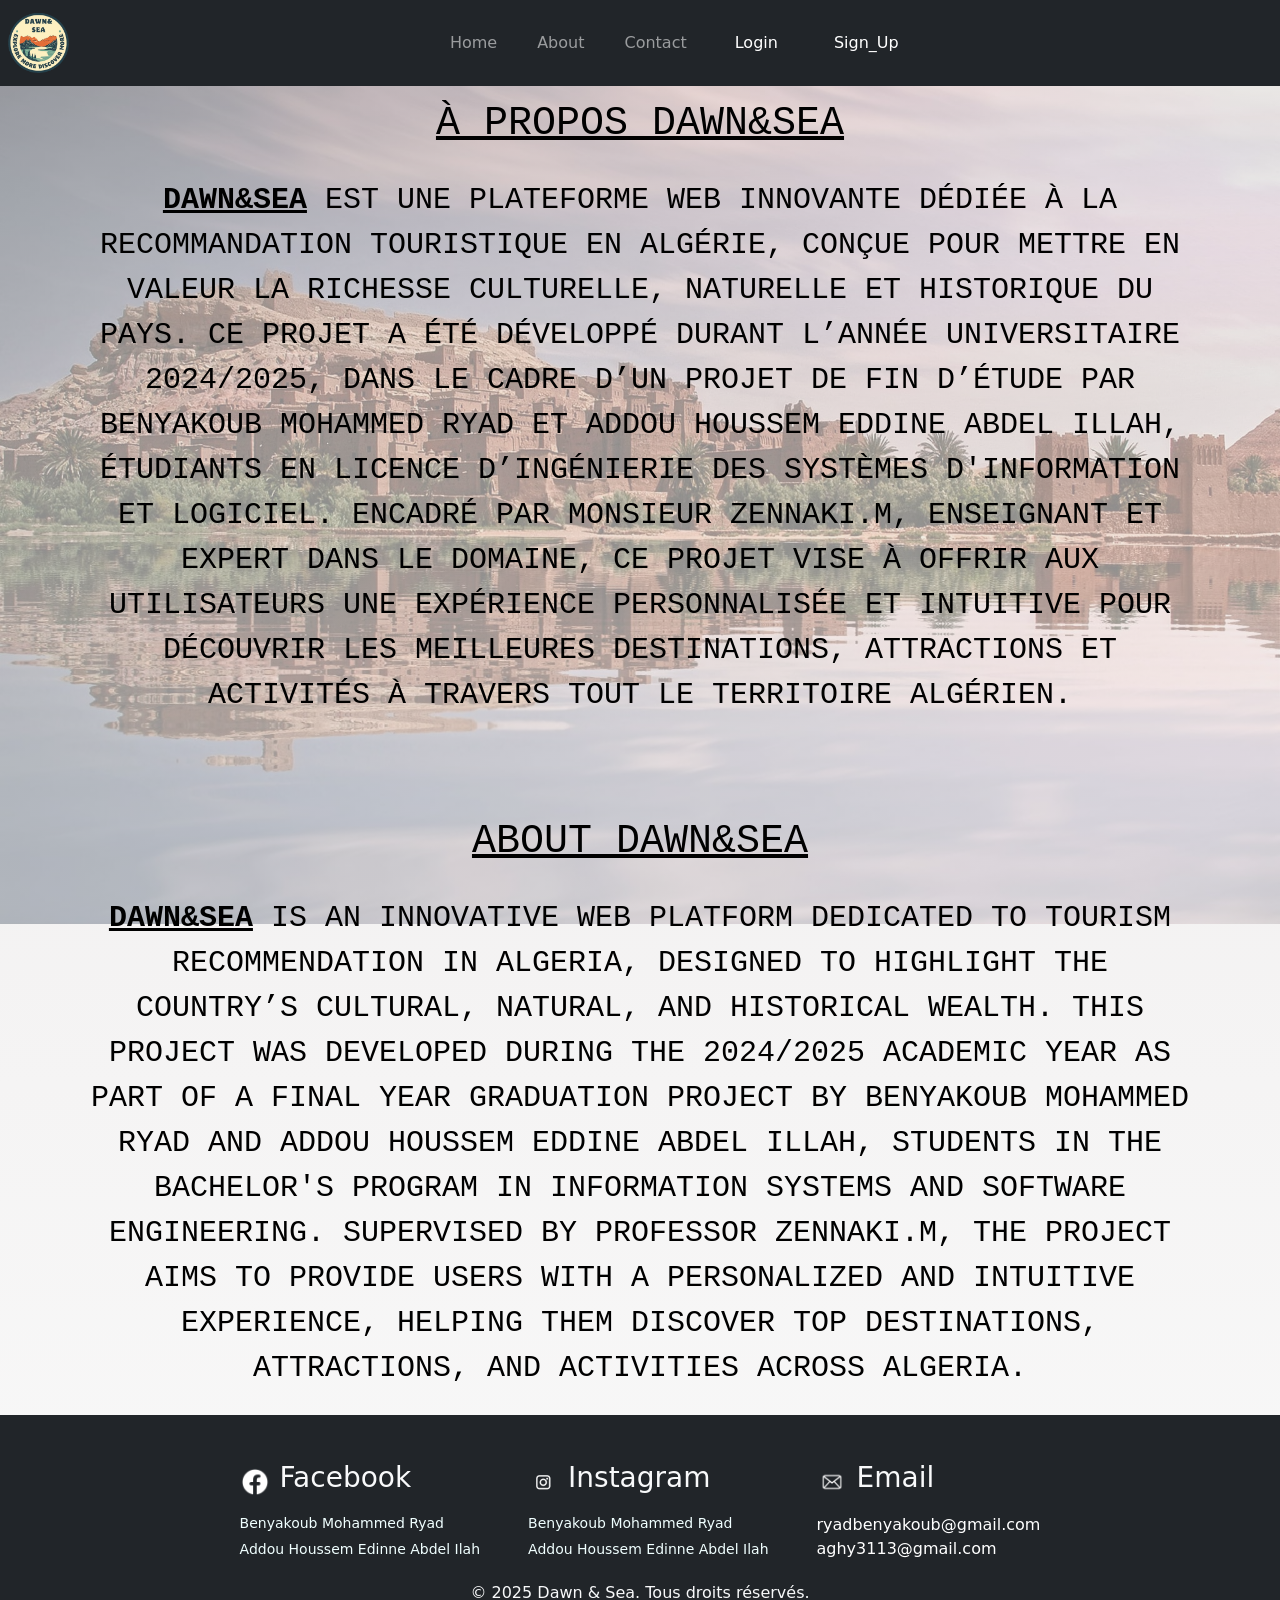
==== about.html @ d7866f20 "Refactor architecture frontend HTML / backend PHP API & integration Google OAuth 2.0" ====
<!DOCTYPE html>
<html lang="fr">
<head>
    <meta charset="UTF-8">
    <meta name="viewport" content="width=device-width, initial-scale=1.0">
    <title>Dawn & Sea - À propos</title>
    <!-- Bootstrap CSS -->
    <link rel="stylesheet" href="assets/CSS/bootstrap.min.css">
    <!-- Custom CSS -->
    <link rel="stylesheet" href="assets/CSS/about.css">
</head>
<body>
    <header>
        <div class="container-fluid px-0">
            <nav class="navbar navbar-expand-md navbar-dark bg-dark p-2">
                <img src="IMG/4-removebg-preview.png" alt="Mon Logo" class="navbar-brand logo-navbar">
                <button class="navbar-toggler" data-bs-toggle="collapse" data-bs-target="#x">
                    <span class="navbar-toggler-icon"></span>
                </button>
                <div id="x" class="collapse navbar-collapse w-100 justify-content-center"></div>
            </nav>
        </div>
    </header>

    <main>
        <div class="container">
            <h1>À propos dawn&sea</h1>
            <p class="para">
                <span id="DS">Dawn&Sea</span> est une plateforme web innovante dédiée à la recommandation touristique en Algérie,
                conçue pour mettre en valeur la richesse culturelle, naturelle et historique du pays. 
                Ce projet a été développé durant l’année universitaire 2024/2025, 
                dans le cadre d’un projet de fin d’étude par BENYAKOUB Mohammed Ryad et ADDOU Houssem Eddine Abdel Illah, 
                étudiants en licence d’ingénierie des systèmes d'information et logiciel.
                Encadré par Monsieur ZENNAKI.M, enseignant et expert dans le domaine, 
                ce projet vise à offrir aux utilisateurs une expérience personnalisée et intuitive pour découvrir les meilleures destinations, 
                attractions et activités à travers tout le territoire algérien.
            </p>
            <h1>ABOUT dawn&sea</h1>
            <p class="para">
                <span id="DS">Dawn&Sea</span> is an innovative web platform dedicated to tourism recommendation in Algeria,
                designed to highlight the country’s cultural, natural, and historical wealth. 
                This project was developed during the 2024/2025 academic year as part of a final year graduation project by BENYAKOUB Mohammed Ryad and ADDOU Houssem Eddine Abdel Illah, 
                students in the Bachelor's program in Information Systems and Software Engineering.
                Supervised by Professor ZENNAKI.M, 
                the project aims to provide users with a personalized and intuitive experience, 
                helping them discover top destinations, attractions, 
                and activities across Algeria.     
            </p>            
        </div>
    </main>

    <footer class="bg-dark text-white text-center py-3 mt-4">
        <article id="contact" class="d-flex justify-content-center gap-5 flex-wrap">
            <div class="platform">
                <div class="logo-container">
                    <img id="FCB_LOGO" src="IMG/facebook-new (1).png" alt="Facebook Logo">
                    <h3 class="text-light bg-dark">facebook</h3>
                </div>
                <div class="links-container">
                    <a href="https://www.facebook.com/profile.php?id=100009239179515&locale=fr_FR" target="_blank">Benyakoub Mohammed Ryad</a>
                    <a href="https://www.facebook.com/lmojrim.hoiry?locale=fr_FR" target="_blank">Addou Houssem Edinne Abdel Ilah</a>
                </div>
            </div>
    
            <div class="platform">
                <div class="logo-container">
                    <img id="FCB_LOGO" src="IMG/insta-white-removebg-preview.png" alt="Instagram Logo">
                    <h3 class="text-light bg-dark">instagram</h3>
                </div>
                <div class="links-container">
                    <a href="https://www.instagram.com/ryad_benyakoub?igsh=N3ZjYTF0aDBneGJw" target="_blank">Benyakoub Mohammed Ryad</a>
                    <a href="https://www.instagram.com/a.ghy?igsh=MXR0bGIyd3BxNHU2dQ==">Addou Houssem Edinne Abdel Ilah</a>
                </div>
            </div>
    
            <div class="platform">
                <div class="logo-container">
                    <img id="FCB_LOGO" src="IMG/Gmail_icon-removebg-preview.png" alt="Email Logo">
                    <h3 class="text-light bg-dark">email</h3>
                </div>
                <div class="links-container">
                    <span>ryadbenyakoub@gmail.com</span>
                    <span>aghy3113@gmail.com</span>
                </div>
            </div>
        </article>
        <p class="text-light bg-dark mt-3">&copy; 2025 Dawn & Sea. Tous droits réservés.</p>
    </footer>

    <!-- JS Scripts -->
    <script src="assets/JS/bootstrap.bundle.min.js"></script>
    <script src="assets/JS/main.js"></script>
</body>
</html>
---- assets/CSS/about.css ----
body {
    background: linear-gradient(rgba(225, 220, 220, 0.575), rgba(246, 246, 246, 0.7)),
    url('../../IMG/SIGN-UP.jpg') no-repeat center center fixed;
    background-size: cover;
    margin: 0;
    width: auto;
}

.logo {
        
    border-radius: 70px;
    position: absolute; /* Positionnement précis */
    top: 10px; /* Distance du haut */
    left: 10px; /* Distance de la gauche */
    width: 100px; /* Ajuste la taille selon ton besoin */
    height: auto; /* Garde les proportions */
        
}
h1{
  text-transform: uppercase;
  text-decoration: underline;
  text-align: center;
  margin-top: 100px;
  font-family: 'Courier New', Courier, monospace;
  color: black;

}
.para{
    text-transform: uppercase;
    text-align: center;
    margin-top: 30px;
    font-family: 'Courier New', Courier, monospace;
    color: black;
    font-size: 30px;
}
#DS{
    font-weight: bolder;
    text-decoration: underline;
    text-transform: uppercase;
    text-align: center;
    font-family: 'Courier New', Courier, monospace;
    color: black;
    font-size:30px;
}
.tech{
    text-transform: uppercase;
    text-align: center;
    font-family: 'Courier New', Courier, monospace;
    color: black;
    font-size: larger;
}
h2{
    text-align: center;
    text-decoration: underline;
    text-transform: uppercase;
    font-family: 'Courier New', Courier, monospace;
    font-style: italic;
    color: azure;
}
h3{
    text-transform: capitalize;
    color: azure;
}
   
nav{
    margin-left: 90px;
    position:fixed;
}
#SRCH{
    margin-left: 150px;
}
#Login{
    margin-left: 20px;
}
#Sign{
    margin-left: 10px; 
}
.logo-container {
    display: flex;
    align-items: center; /* Alignement vertical */
    gap: 10px; /* Espacement entre l'image et le texte */
}

#FCB_LOGO {
    width: 30px; /* Ajuste la taille selon le besoin */
    height: auto;
}
.links-container {
    display: flex;
    flex-direction: column; /* Affiche les liens en colonne */
    align-items: first baseline; /* Centre les liens sous le titre */
    margin-left: 10px;
}

.links-container a {
    text-decoration: none;
    color: azure;
    font-size: 14px;
    margin-right:1000px ;
}
#contact {
    margin-top: 30px;
}

.platform {
    display: flex;
    flex-direction: column;
    align-items: flex-start;
}

.platform .logo-container {
    margin-bottom: 10px;
}

.platform .links-container {
    margin-left: 0;
}

.platform .links-container a {
    margin-right: 0;
    margin-bottom: 5px;
}
.logo-navbar {
    height: 70px;   /* ajuste selon tes besoins, par ex. 30px ou 50px */
    width: auto;    /* pour garder les proportions */
    border-radius: 10px; /* optionnel : pour arrondir un peu */
}
nav.navbar {
    width: 100%;      /* occupe toute la largeur */
    margin: 0 auto;   /* centre si nécessaire */
    border-radius: 0; /* supprime les bords arrondis */
    left: 0;
    right: 0;
    z-index: 1000;    /* s'assure qu'elle passe au-dessus */
    position: fixed;
    top: 0;
}
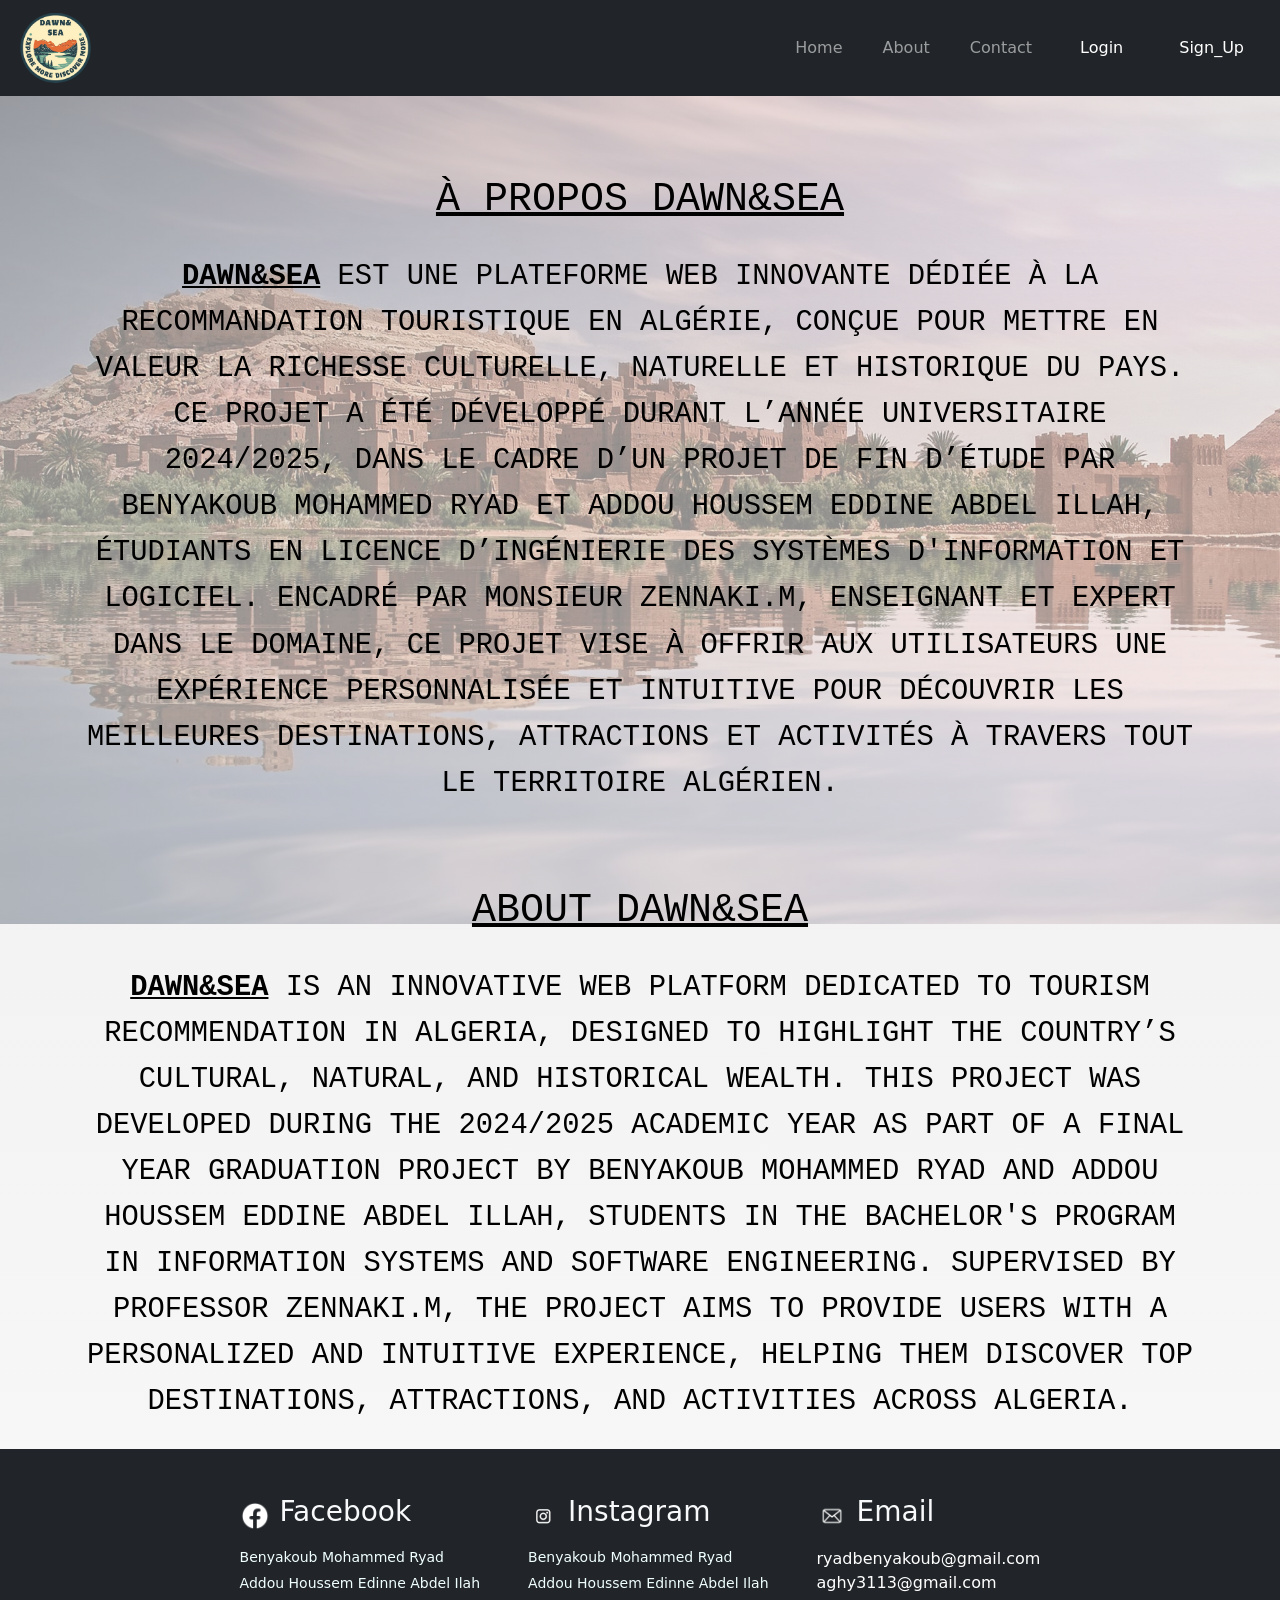
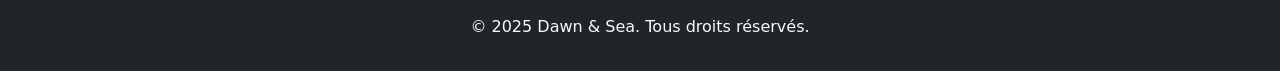
==== commit 3054a2b7: "design: correction alignement logo et bouton hamburger navbar sur mobile" ====
--- a/about.html
+++ b/about.html
@@ -11,15 +11,18 @@
 </head>
 <body>
     <header>
-        <div class="container-fluid px-0">
-            <nav class="navbar navbar-expand-md navbar-dark bg-dark p-2">
-                <img src="IMG/4-removebg-preview.png" alt="Mon Logo" class="navbar-brand logo-navbar">
-                <button class="navbar-toggler" data-bs-toggle="collapse" data-bs-target="#x">
+        <nav class="navbar navbar-expand-md navbar-dark bg-dark p-2">
+            <div class="container-fluid">
+                <a href="index.html" class="navbar-brand d-flex align-items-center">
+                    <img src="IMG/4-removebg-preview.png" alt="Mon Logo" class="logo-navbar">
+                </a>
+                <button class="navbar-toggler" type="button" data-bs-toggle="collapse" data-bs-target="#x" aria-controls="x" aria-expanded="false" aria-label="Toggle navigation">
                     <span class="navbar-toggler-icon"></span>
                 </button>
-                <div id="x" class="collapse navbar-collapse w-100 justify-content-center"></div>
-            </nav>
-        </div>
+                <!-- Conteneur pour la navbar dynamique chargée par main.js -->
+                <div id="x" class="collapse navbar-collapse justify-content-end"></div>
+            </div>
+        </nav>
     </header>
 
     <main>
--- a/assets/CSS/about.css
+++ b/assets/CSS/about.css
@@ -20,10 +20,14 @@
   text-transform: uppercase;
   text-decoration: underline;
   text-align: center;
-  margin-top: 100px;
+  margin-top: 30px;
   font-family: 'Courier New', Courier, monospace;
   color: black;
-
+}
+@media (min-width: 768px) {
+  h1 {
+    margin-top: 80px;
+  }
 }
 .para{
     text-transform: uppercase;
@@ -31,7 +35,8 @@
     margin-top: 30px;
     font-family: 'Courier New', Courier, monospace;
     color: black;
-    font-size: 30px;
+    font-size: 1.1rem;
+    line-height: 1.6;
 }
 #DS{
     font-weight: bolder;
@@ -40,7 +45,15 @@
     text-align: center;
     font-family: 'Courier New', Courier, monospace;
     color: black;
-    font-size:30px;
+    font-size: 1.1rem;
+}
+@media (min-width: 768px) {
+    .para {
+        font-size: 1.8rem;
+    }
+    #DS {
+        font-size: 1.8rem;
+    }
 }
 .tech{
     text-transform: uppercase;
@@ -62,18 +75,13 @@
     color: azure;
 }
    
-nav{
-    margin-left: 90px;
-    position:fixed;
+#SRCH {
+    margin-left: 0;
 }
-#SRCH{
-    margin-left: 150px;
-}
-#Login{
-    margin-left: 20px;
-}
-#Sign{
-    margin-left: 10px; 
+@media (min-width: 768px) {
+    #SRCH {
+        margin-left: 20px;
+    }
 }
 .logo-container {
     display: flex;
@@ -96,7 +104,7 @@
     text-decoration: none;
     color: azure;
     font-size: 14px;
-    margin-right:1000px ;
+    margin-right: 0;
 }
 #contact {
     margin-top: 30px;
@@ -129,9 +137,7 @@
     width: 100%;      /* occupe toute la largeur */
     margin: 0 auto;   /* centre si nécessaire */
     border-radius: 0; /* supprime les bords arrondis */
-    left: 0;
-    right: 0;
     z-index: 1000;    /* s'assure qu'elle passe au-dessus */
-    position: fixed;
+    position: sticky;
     top: 0;
 }
